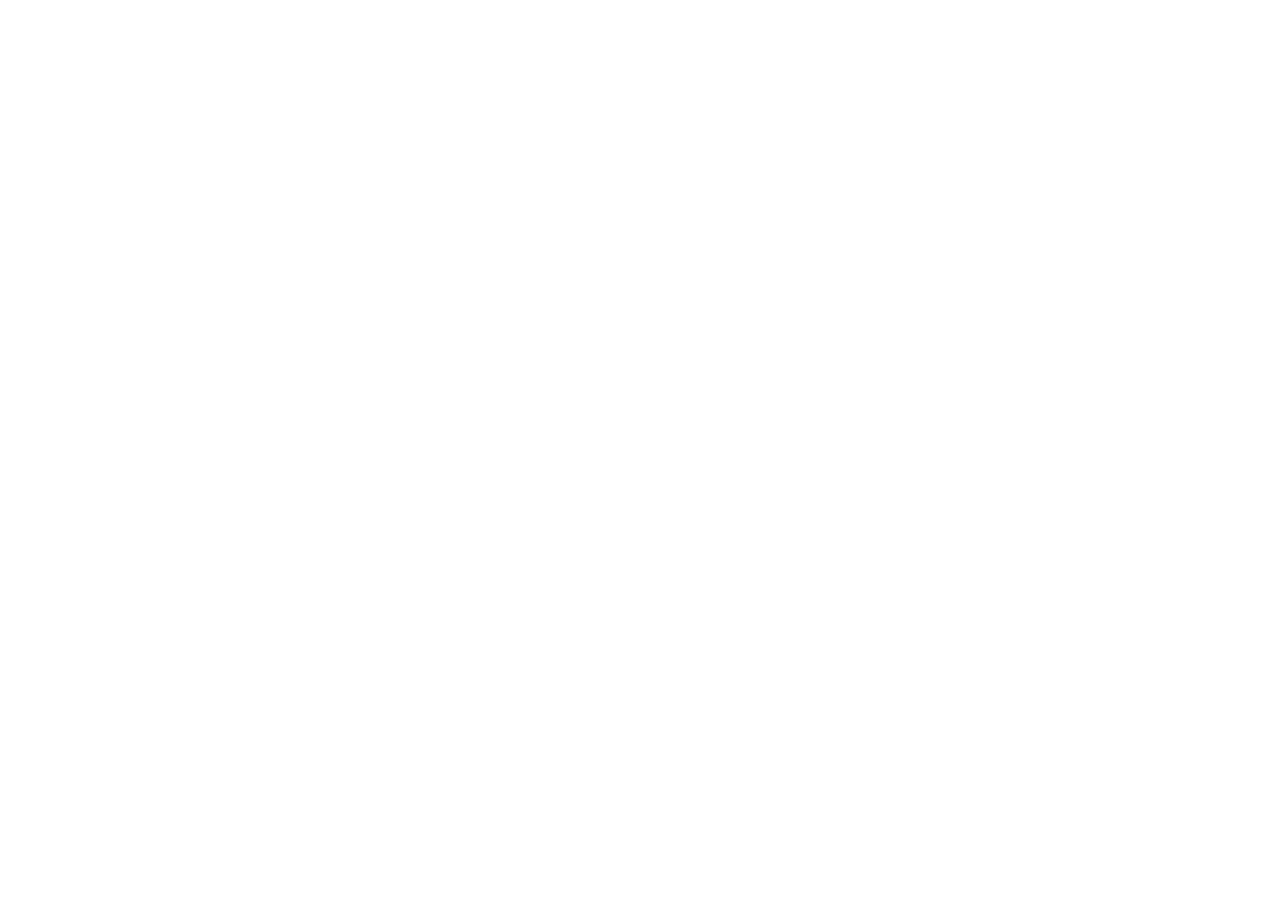
==== index.html @ c7c15590 "commit infrastructure" ====
<!DOCTYPE html>
<html>

<head>
    <meta content="text/html;charset=utf-8" http-equiv="Content-Type">
    <meta content="utf-8" http-equiv="encoding">


    <script src="./libs/jquery-3.5.1.js"></script>
    <script src="./libs/classifier.js"></script>

    <script src="./services/spam-analysis.js"></script>
    <script src="./services/drawing.js"></script>

    <title>Lab 1</title>
    <script>
        $(document).ready(function () {
            var res = thisIsAnExampleAndItWontBeUsed();
            alert(res)
        }); 
    </script>
</head>

<body>


</body>

</html>
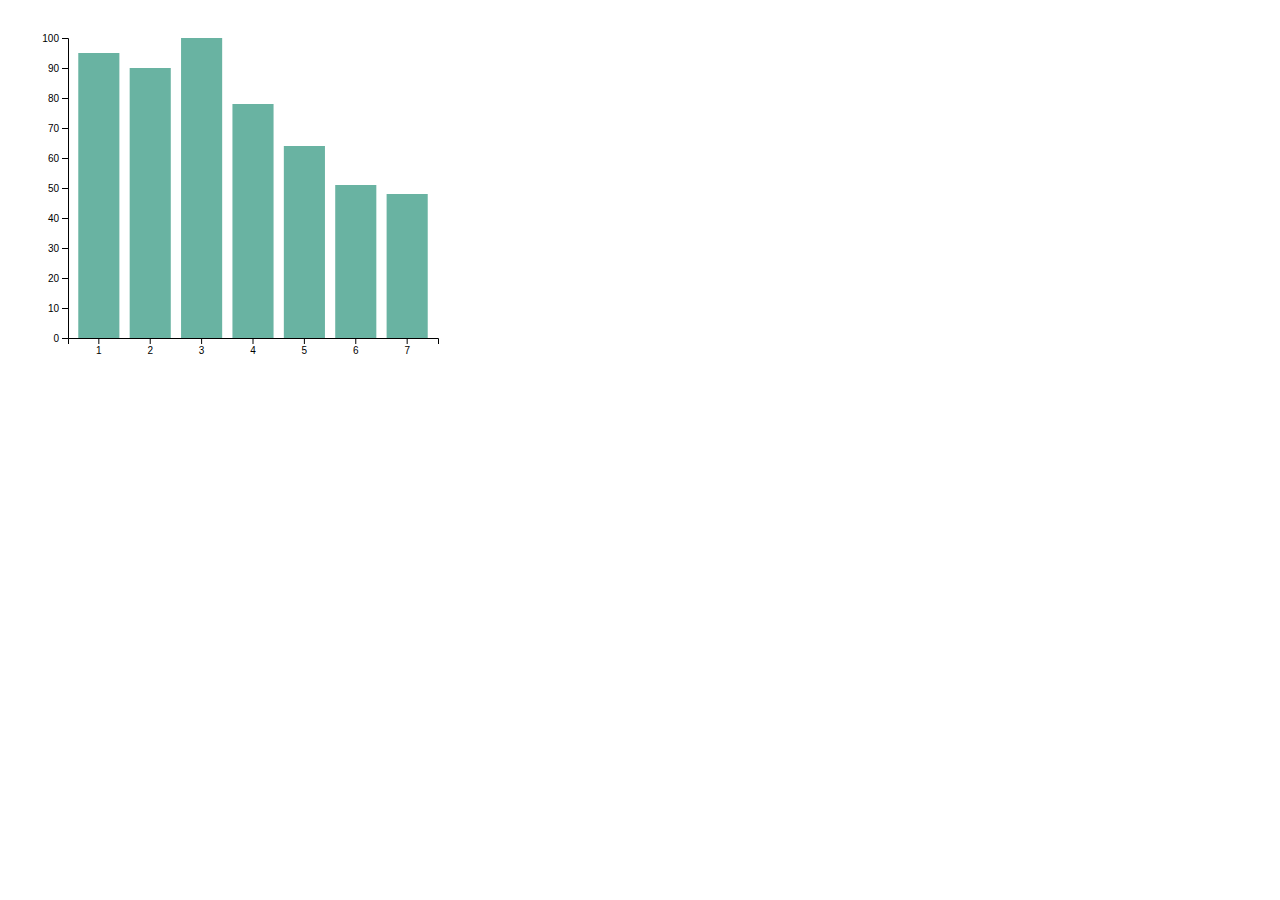
==== commit 7ea690fd: "Chart drawing" ====
--- a/index.html
+++ b/index.html
@@ -4,25 +4,44 @@
 <head>
     <meta content="text/html;charset=utf-8" http-equiv="Content-Type">
     <meta content="utf-8" http-equiv="encoding">
-
+    <link rel="stylesheet" href="styles.css">
 
     <script src="./libs/jquery-3.5.1.js"></script>
     <script src="./libs/classifier.js"></script>
+    <script src="./libs/d3.js/d3.min.js"></script>
 
     <script src="./services/spam-analysis.js"></script>
     <script src="./services/drawing.js"></script>
 
     <title>Lab 1</title>
     <script>
-        $(document).ready(function () {
-            var res = thisIsAnExampleAndItWontBeUsed();
-            alert(res)
+        $(document).ready(() => {
+            var data = [
+                new GuessingStats(95, 1),
+                new GuessingStats(90, 2),
+                new GuessingStats(100, 3),
+                new GuessingStats(78, 4),
+                new GuessingStats(64, 5),
+                new GuessingStats(51, 6),
+                new GuessingStats(48, 7),
+            ];
+
+            drawStats(data, {
+                container: '#my_dataviz',
+                margin: { top: 30, right: 30, bottom: 70, left: 60 },
+                width: 460,
+                height: 400,
+                barColor: "#69b3a2",
+                xValueSelector: d => d.quantityOfSentences,
+                yValueSelector: d => d.percent,
+            });
         }); 
     </script>
 </head>
 
 <body>
 
+    <div id="my_dataviz"></div>
 
 </body>
 
--- a/styles.css
+++ b/styles.css
@@ -0,0 +1,3 @@
+.bar {
+    fill: steelblue;
+}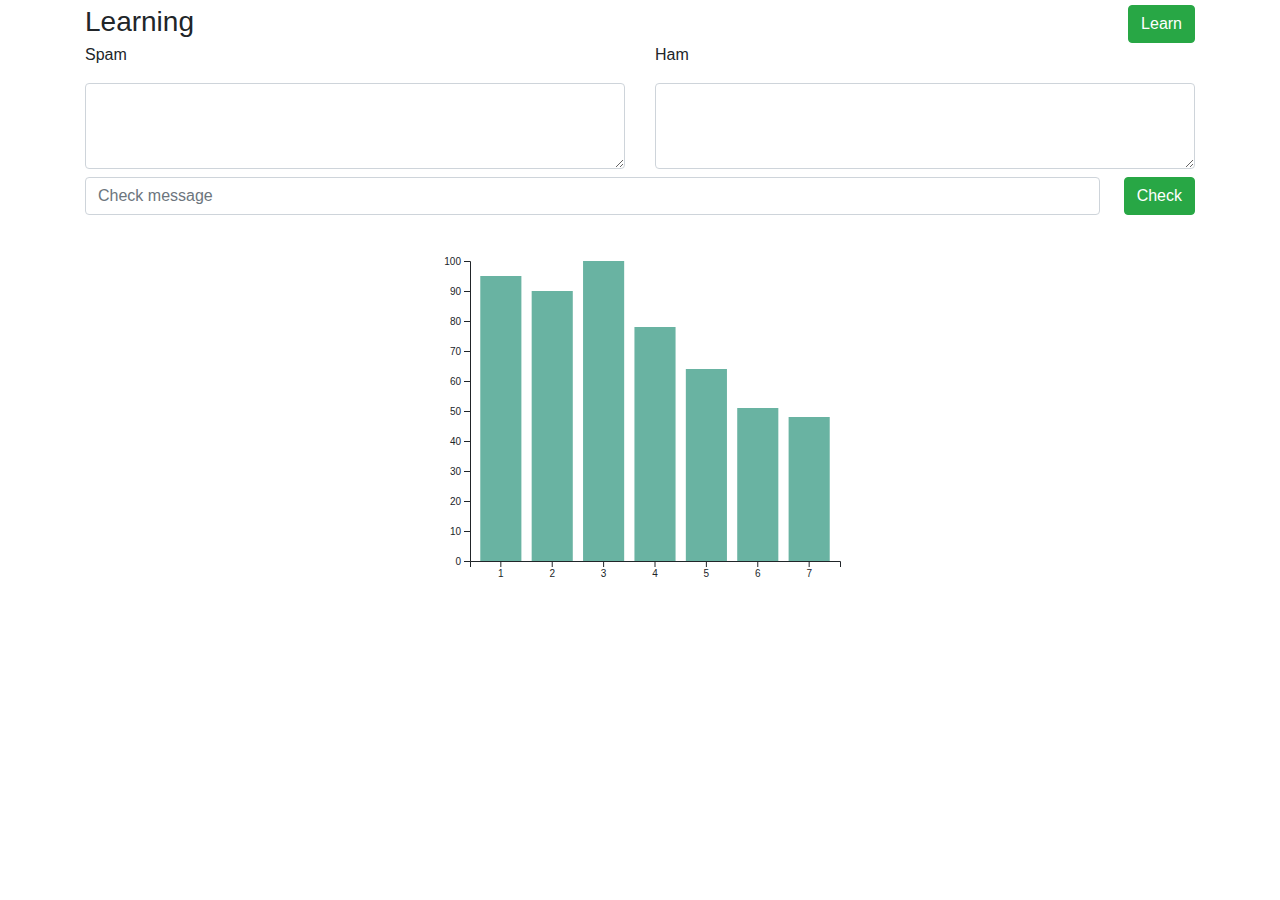
==== commit 1a940940: "Learning and checking" ====
--- a/index.html
+++ b/index.html
@@ -5,6 +5,8 @@
     <meta content="text/html;charset=utf-8" http-equiv="Content-Type">
     <meta content="utf-8" http-equiv="encoding">
     <link rel="stylesheet" href="styles.css">
+    <link rel="stylesheet" href="https://maxcdn.bootstrapcdn.com/bootstrap/4.0.0/css/bootstrap.min.css"
+        integrity="sha384-Gn5384xqQ1aoWXA+058RXPxPg6fy4IWvTNh0E263XmFcJlSAwiGgFAW/dAiS6JXm" crossorigin="anonymous">
 
     <script src="./libs/jquery-3.5.1.js"></script>
     <script src="./libs/classifier.js"></script>
@@ -16,6 +18,20 @@
     <title>Lab 1</title>
     <script>
         $(document).ready(() => {
+            $('#learnBtn').click(e => {
+                $(e.target).prop('disabled', true);
+
+                var spamSentences = getTextAreaSentences('#learning-spam', true);
+                var hamSentences = getTextAreaSentences('#learning-ham', false);
+                var allSentences = spamSentences.concat(hamSentences);
+                learnExamples(allSentences);
+            });
+            $('#checkBtn').click(e => {
+                var text = $('#checkInput').val().trim();
+                var sentence = new Sentence(text, isSpam(text));
+                showMessageIsSpamResult('#outputForIsTest', sentence);
+            });
+
             var data = [
                 new GuessingStats(95, 1),
                 new GuessingStats(90, 2),
@@ -26,22 +42,49 @@
                 new GuessingStats(48, 7),
             ];
 
-            drawStats(data, {
-                container: '#my_dataviz',
-                margin: { top: 30, right: 30, bottom: 70, left: 60 },
-                width: 460,
-                height: 400,
-                barColor: "#69b3a2",
-                xValueSelector: d => d.quantityOfSentences,
-                yValueSelector: d => d.percent,
-            });
+            drawStats(data);
         }); 
     </script>
 </head>
 
-<body>
+<body class="container">
+    <div class="row">
+        <div class="col-12">
+            <span class='h3'>Learning</span>
+            <button id="learnBtn" class="btn btn-success float-right">Learn</button>
+        </div>
+    </div>
 
-    <div id="my_dataviz"></div>
+    <div class="row">
+        <div class="col">
+            <p>Spam</p>
+            <textarea class="form-control" id="learning-spam" rows="3"></textarea>
+        </div>
+
+        <div class="col">
+            <p>Ham</p>
+            <textarea class="form-control" id="learning-ham" rows="3"></textarea>
+        </div>
+    </div>
+
+
+    <div class="row pt-2">
+        <div class="col-11 text-center">
+            <input id="checkInput" class="form-control" type="text" placeholder="Check message">
+        </div>
+        <div class="col-1">
+            <button id="checkBtn" class="btn btn-success float-right">Check</button>
+        </div>
+        <div class="col-12">
+            <p id="outputForIsTest"></p>
+        </div>
+    </div>
+
+    <div class="row">
+        <div class="col-12 text-center">
+            <div id="my_dataviz"></div>
+        </div>
+    </div>
 
 </body>
 
--- a/styles.css
+++ b/styles.css
@@ -1,3 +1,7 @@
+body {
+    padding: 5px;
+}
+
 .bar {
     fill: steelblue;
 }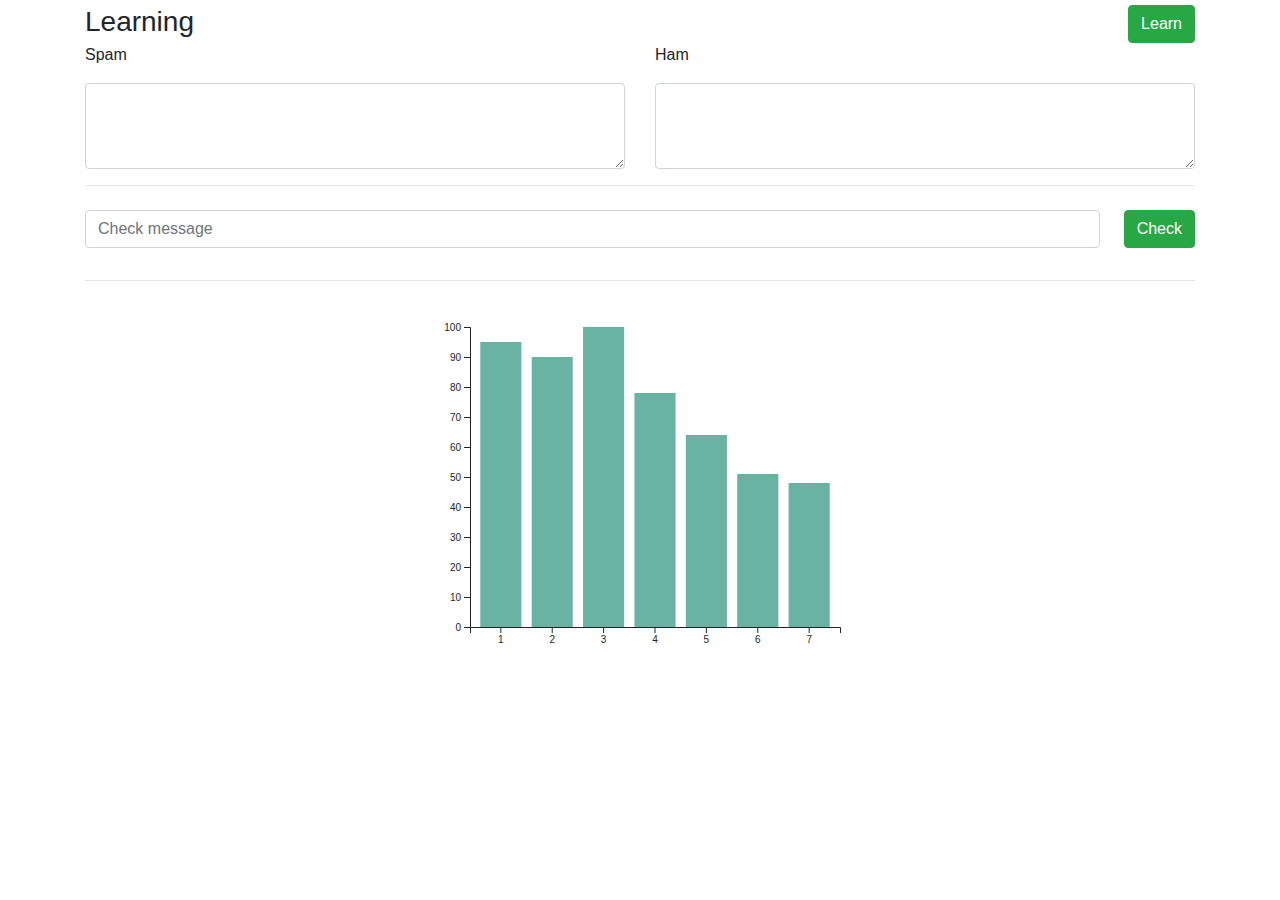
==== commit b0df81d7: "dividers" ====
--- a/index.html
+++ b/index.html
@@ -67,7 +67,7 @@
         </div>
     </div>
 
-
+    <hr/>
     <div class="row pt-2">
         <div class="col-11 text-center">
             <input id="checkInput" class="form-control" type="text" placeholder="Check message">
@@ -79,7 +79,7 @@
             <p id="outputForIsTest"></p>
         </div>
     </div>
-
+    <hr/>
     <div class="row">
         <div class="col-12 text-center">
             <div id="my_dataviz"></div>
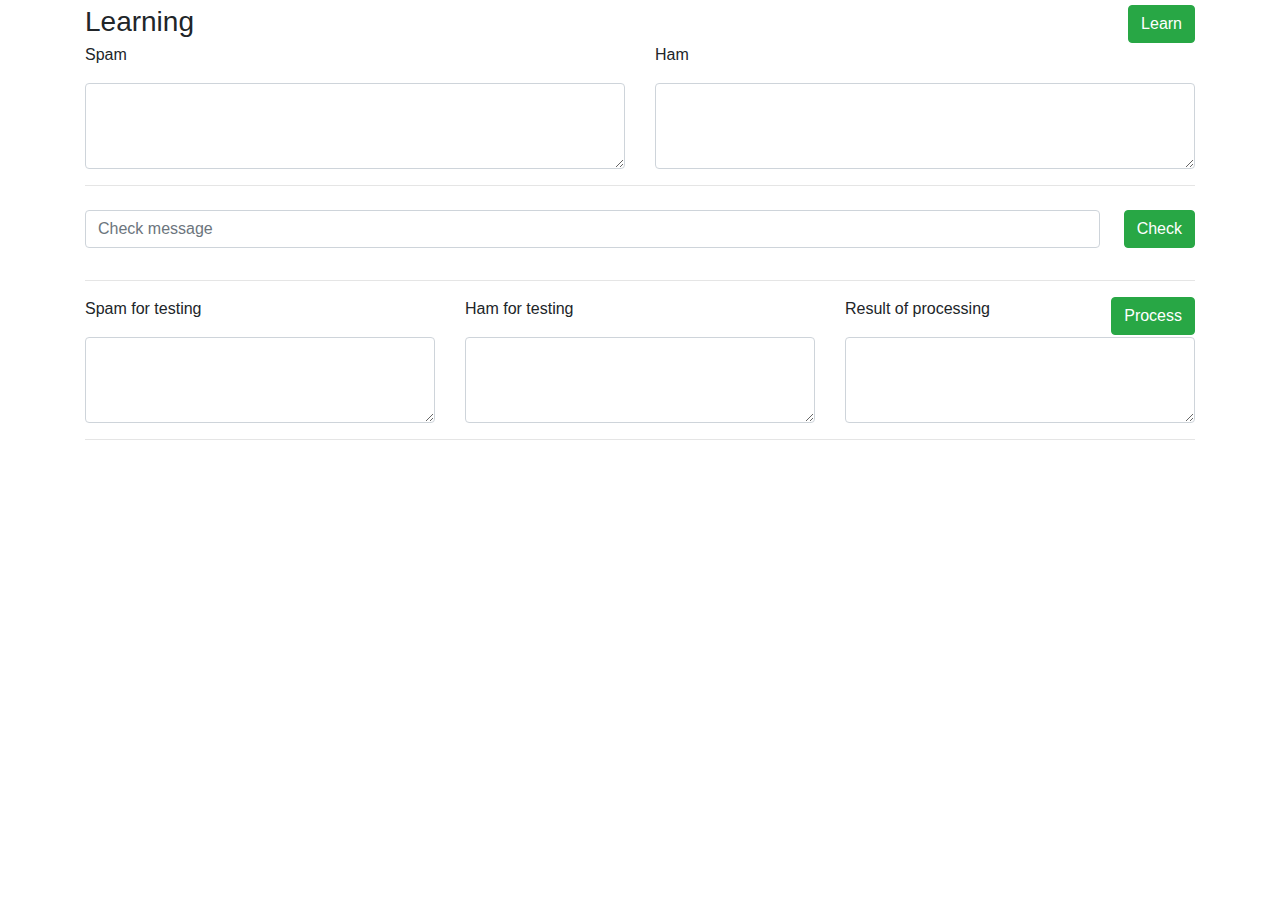
==== commit d84f9cb2: "Process testing data" ====
--- a/index.html
+++ b/index.html
@@ -17,32 +17,31 @@
 
     <title>Lab 1</title>
     <script>
+        function parseInputMessages(spamBufferId, hamBufferId) {
+            var spamSentences = getTextAreaSentences(spamBufferId, true);
+            var hamSentences = getTextAreaSentences(hamBufferId, false);
+            var allSentences = spamSentences.concat(hamSentences);
+            return allSentences;
+        }
+
         $(document).ready(() => {
             $('#learnBtn').click(e => {
                 $(e.target).prop('disabled', true);
-
-                var spamSentences = getTextAreaSentences('#learning-spam', true);
-                var hamSentences = getTextAreaSentences('#learning-ham', false);
-                var allSentences = spamSentences.concat(hamSentences);
+                var allSentences = parseInputMessages('#learning-spam', '#learning-ham');
                 learnExamples(allSentences);
             });
             $('#checkBtn').click(e => {
                 var text = $('#checkInput').val().trim();
-                var sentence = new Sentence(text, isSpam(text));
+                var sentence = isSpam(text);
                 showMessageIsSpamResult('#outputForIsTest', sentence);
             });
-
-            var data = [
-                new GuessingStats(95, 1),
-                new GuessingStats(90, 2),
-                new GuessingStats(100, 3),
-                new GuessingStats(78, 4),
-                new GuessingStats(64, 5),
-                new GuessingStats(51, 6),
-                new GuessingStats(48, 7),
-            ];
-
-            drawStats(data);
+            $('#processBtn').click(e => {
+                var allSentences = parseInputMessages('#testing-spam', '#testing-ham');
+                var processedSentences = allSentences.map(s => isSpam(s.string));
+                showProcessedMessages(processedSentences, $('#testing-result'));
+                var stats = getStatistics(allSentences) || [];
+                drawStats(stats);
+            });
         }); 
     </script>
 </head>
@@ -67,7 +66,7 @@
         </div>
     </div>
 
-    <hr/>
+    <hr />
     <div class="row pt-2">
         <div class="col-11 text-center">
             <input id="checkInput" class="form-control" type="text" placeholder="Check message">
@@ -79,7 +78,24 @@
             <p id="outputForIsTest"></p>
         </div>
     </div>
-    <hr/>
+    <hr />
+    <div class="row">
+        <div class="col-4">
+            <p>Spam for testing</p>
+            <textarea class="form-control" id="testing-spam" rows="3"></textarea>
+        </div>
+        <div class="col-4">
+            <p>Ham for testing</p>
+            <textarea class="form-control" id="testing-ham" rows="3"></textarea>
+        </div>
+        <div class="col-4">
+            <p>Result of processing
+                <button id="processBtn" class="btn btn-success float-right">Process</button>
+            </p>
+            <textarea class="form-control" id="testing-result" rows="3"></textarea>
+        </div>
+    </div>
+    <hr />
     <div class="row">
         <div class="col-12 text-center">
             <div id="my_dataviz"></div>
